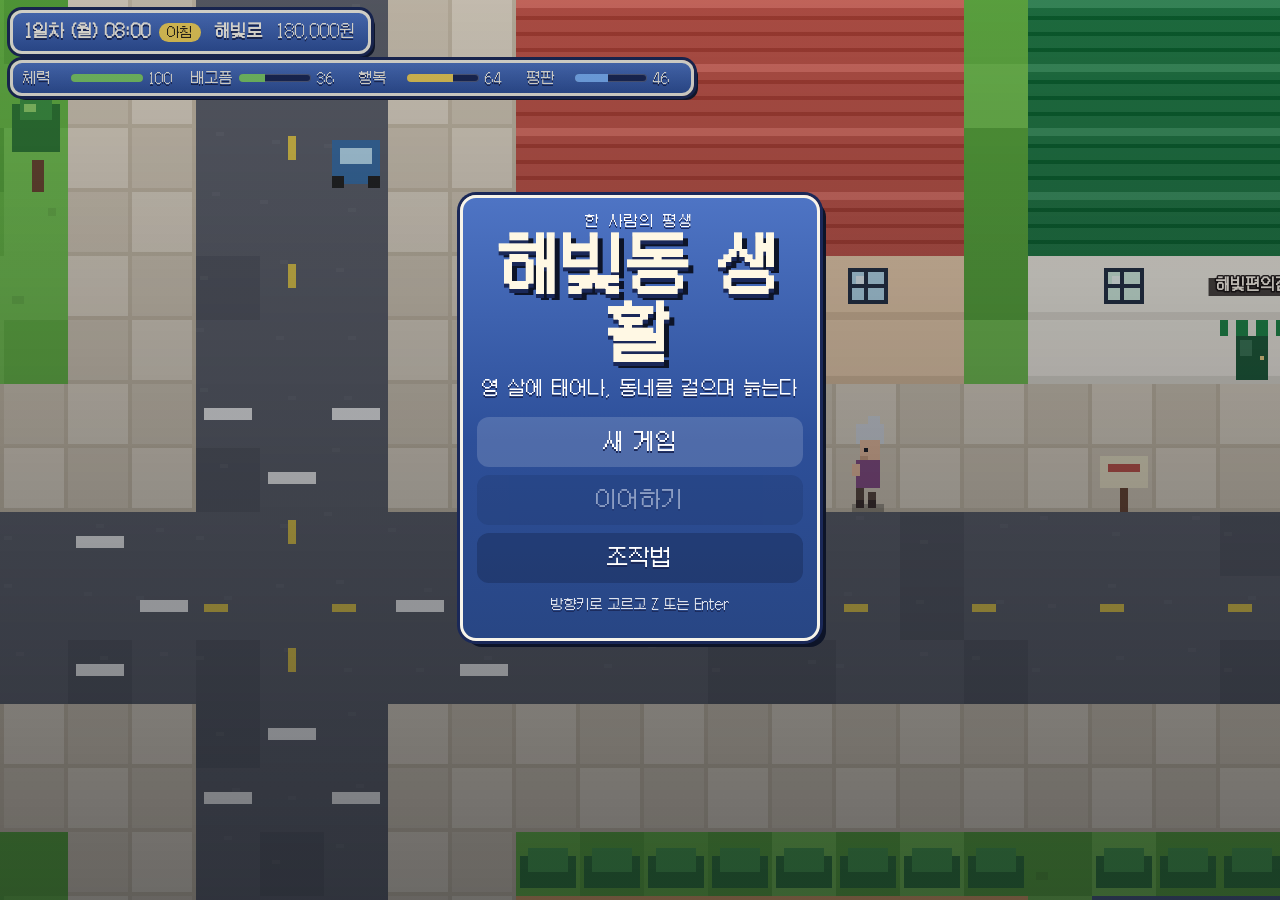
==== haebit/index.html @ 46cf34d7 "Update haebit/ to the v3 build. Replace the game files and drop the previous hashed script so Pages " ====
<!DOCTYPE html>
<html lang="ko" translate="no" class="notranslate">
  <head>
    <meta charset="UTF-8" />
    <meta name="google" content="notranslate" />
    <meta name="viewport" content="width=device-width, initial-scale=1, maximum-scale=1, user-scalable=no" />
    <title>해빛동 생활</title>
    <link rel="icon" href="data:image/svg+xml,%3Csvg xmlns='http://www.w3.org/2000/svg' viewBox='0 0 16 16'%3E%3Crect fill='%236fbf4a' width='16' height='16'/%3E%3Crect fill='%23c4564a' x='3' y='2' width='10' height='6'/%3E%3Crect fill='%23f0d2b0' x='3' y='8' width='10' height='6'/%3E%3Crect fill='%236e4630' x='6' y='10' width='4' height='4'/%3E%3C/svg%3E" />
    <script type="module" crossorigin src="./assets/index-CdU6yTBm.js"></script>
    <link rel="stylesheet" crossorigin href="./assets/index-DVg7XS1E.css">
  </head>
  <body>
    <div id="app">
      <canvas id="world" width="480" height="320"></canvas>
      <header id="hud"></header>
      <p id="hint" hidden></p>
      <div id="toasts"></div>
      <div id="floaters"></div>
      <section id="dialogue" hidden></section>
      <nav id="menu" hidden></nav>
      <div id="overlay" hidden></div>
      <div id="pad">
        <div class="dpad">
          <button type="button" id="btn-up" data-code="ArrowUp" aria-label="위">▲</button>
          <button type="button" id="btn-left" data-code="ArrowLeft" aria-label="왼쪽">◀</button>
          <button type="button" id="btn-right" data-code="ArrowRight" aria-label="오른쪽">▶</button>
          <button type="button" id="btn-down" data-code="ArrowDown" aria-label="아래">▼</button>
        </div>
        <div class="ab">
          <button type="button" id="btn-b" data-code="Escape" aria-label="메뉴">메뉴</button>
          <button type="button" id="btn-a" data-code="KeyZ" aria-label="확인">확인</button>
        </div>
      </div>
      <div id="fatal" hidden></div>
    </div>
  </body>
</html>
---- haebit/assets/index-DVg7XS1E.css ----
@font-face{font-family:Galmuri11;src:url(./Galmuri11-BRfSs4K_.woff2) format("woff2");font-weight:400;font-style:normal;font-display:swap}:root{color-scheme:dark;--ink: #f7f4ea;--navy: #1a2858;--blue: #3f68b8;--blue-2: #2c4c90;--edge: #f4f1e6;--shadow: #10182e;font-family:Galmuri11,WenQuanYi Micro Hei,Apple SD Gothic Neo,Malgun Gothic,sans-serif}*{box-sizing:border-box}html,body{margin:0;height:100%;background:#12110e}body{overflow:hidden}button,input{font-family:inherit}button{cursor:pointer}#app{height:100%;display:flex;align-items:center;justify-content:center}#world{image-rendering:pixelated;image-rendering:crisp-edges;background:#1a2214;touch-action:none}#hud,#hint,#toasts,#floaters,#dialogue,#menu,#overlay,#pad,#fatal{position:fixed;z-index:2;pointer-events:none}#dialogue,#menu,#overlay,#pad{pointer-events:auto}#pad{pointer-events:none}#pad button{pointer-events:auto}#hud{top:10px;left:10px;right:10px;display:flex;flex-direction:column;gap:6px;align-items:flex-start}.hud-card{display:flex;flex-wrap:wrap;gap:8px 14px;align-items:center;background:linear-gradient(180deg,#4e74c4,#2f519c);color:var(--ink);border:3px solid var(--edge);box-shadow:0 0 0 3px var(--navy),4px 4px 0 var(--shadow);border-radius:12px;padding:8px 12px;text-shadow:0 2px 0 var(--navy)}.hud-time{display:flex;gap:8px;align-items:baseline}.hud-time i{font-style:normal;background:#f0d15a;color:#2a2418;text-shadow:none;border-radius:999px;padding:1px 8px;font-size:13px}.hud-place{font-weight:700}.hud-money small{display:block;font-size:12px;opacity:.9}.stars{color:#ffd0d0;letter-spacing:1px}.stats{padding:6px 10px}.stat{display:flex;align-items:center;gap:6px;min-width:148px}.stat span{width:42px;font-size:14px}.bar{width:72px;height:8px;background:#1a2858;border-radius:99px;overflow:hidden;box-shadow:inset 0 0 0 1px #ffffff40}.bar i{display:block;height:100%}.stat em{font-style:normal;width:28px;font-size:13px}#hint{top:98px;left:12px;max-width:min(460px,calc(100% - 24px));text-align:left;color:#fff8ea;background:#101628e0;border:2px solid #f4f1e6;border-radius:10px;padding:6px 10px;font-size:15px;text-shadow:none}#hint[hidden]{display:none}#toasts,#floaters{top:108px;left:50%;transform:translate(-50%);display:flex;flex-direction:column;gap:6px;align-items:center;width:min(520px,calc(100% - 24px))}#floaters{top:168px}.toast,.floater{background:#101420e0;color:#fff8ea;border-radius:10px;padding:6px 12px;text-align:center}.floater.good{color:#b6f5a0}.floater.bad{color:#ffb0a8}#dialogue{left:50%;bottom:16px;transform:translate(-50%);width:min(760px,calc(100% - 20px));z-index:4}#dialogue[hidden]{display:none}.nameplate{display:inline-block;margin:0 0 -3px 18px;background:#f4f1e6;color:#1c2438;border:3px solid #1a2858;border-radius:10px 10px 0 0;padding:2px 12px 4px;text-shadow:none;position:relative;z-index:1}.dlg-box,.choices{background:linear-gradient(180deg,#4a72c4,#2c4e98);color:#fff;border:3px solid #f7f4ea;box-shadow:0 0 0 3px #1a2858,5px 5px #0d1428;border-radius:14px;text-shadow:0 2px 0 #1a2858}.dlg-box{min-height:92px;padding:16px 18px 14px;position:relative}.dlg-box p{margin:0;font-size:22px;line-height:1.45;min-height:2.9em}.caret{position:absolute;right:16px;bottom:8px;animation:bob .7s steps(2) infinite}.choices{position:absolute;right:8px;bottom:calc(100% + 8px);display:flex;flex-direction:column;min-width:220px;padding:6px}.choice,.row,.big,.card{border:0;background:transparent;color:inherit;text-align:left;font-size:20px;text-shadow:inherit}.choice,.row{padding:6px 8px;border-radius:8px}.choice.sel,.row.sel,.big.sel,.card.sel{background:#ffffff29}.choice:hover,.row:hover,.big:hover,.card:hover{background:#ffffff1a}.row.off,.big.off,.choice:disabled{opacity:.45}#menu{top:0;right:0;bottom:0;left:0;display:flex;justify-content:flex-end;align-items:flex-start;padding:16px;background:#080a1047;z-index:5}#menu[hidden]{display:none}#menu.phone{justify-content:center;align-items:center}.panel-card,.title-card{width:min(360px,calc(100vw - 32px));background:linear-gradient(180deg,#4e74c4,#2d4f99 55%,#284684);color:#fff;border:3px solid #f7f4ea;box-shadow:0 0 0 3px #1a2858,6px 6px #0d1428;border-radius:16px;padding:14px 14px 12px;text-shadow:0 2px 0 #1a2858}#menu.phone .panel-card{width:min(320px,calc(100vw - 28px));background:#1c1e24;color:#102033;text-shadow:none;border-radius:28px;border:3px solid #eceae4;box-shadow:0 12px #0a0c10;padding:18px 14px 14px}#menu.phone h2{color:#f4f1ea;text-shadow:none;margin:0 0 8px;text-align:center}#menu.phone .panel-card p,#menu.phone .row,#menu.phone .foot{background:#e7f3ff;color:#142033;text-shadow:none}#menu.phone .panel-card p{margin:0;padding:4px 8px}#menu.phone .rows{background:#e7f3ff;border-radius:0 0 12px 12px;padding:4px}#menu.phone .row.sel{background:#b9dcff}.panel-card h2,.title-card h2{margin:0 0 8px;font-size:22px}.panel-card p{margin:0 0 2px;font-size:15px;line-height:1.45}.rows{display:flex;flex-direction:column;margin-top:8px;max-height:min(46vh,320px);overflow:auto}.row{font-size:20px;display:flex;gap:6px;align-items:center}.cur{width:18px;display:inline-block}.foot{margin-top:8px!important;opacity:.95;font-size:14px!important}.minimap{width:100%;height:auto;image-rendering:pixelated;margin-top:8px;border-radius:8px;background:#87b85a}#overlay{top:0;right:0;bottom:0;left:0;z-index:6}#overlay[hidden]{display:none}.scrim{min-height:100%;display:flex;align-items:center;justify-content:center;padding:24px 12px 88px;background:linear-gradient(180deg,#0a0e1626,#0a0e168c)}.title-card{text-align:center;max-height:calc(100vh - 24px);overflow:auto}.title-card.wide{width:min(680px,calc(100vw - 24px))}.eyebrow{letter-spacing:.12em;margin:0;font-size:14px}h1{margin:4px 0 0;font-size:clamp(40px,8vw,64px);line-height:1.05;color:#fff8e4;text-shadow:0 4px 0 #1a2858,5px 6px 0 #0d1428}.sub{margin:8px 0 16px;font-size:18px}.stack{display:flex;flex-direction:column;gap:8px}.big{text-align:center;background:#0a122840;border-radius:12px;padding:10px 12px;font-size:22px}.big.ghost{background:transparent}.fine{font-size:13px;opacity:.85}.cards{display:grid;grid-template-columns:1fr 1fr;gap:8px;margin:10px 0 14px}.card{display:flex;flex-direction:column;align-items:center;gap:4px;padding:8px;border-radius:12px;text-align:center}.card canvas{width:64px;height:96px;image-rendering:pixelated;image-rendering:crisp-edges}.card strong{font-size:18px}.card span{font-size:13px;line-height:1.35;text-shadow:none;color:#e7eefc}.help{text-align:left;margin-bottom:12px}.help p{margin:0;font-size:16px;line-height:1.45}.row-btns{flex-direction:row;justify-content:center}.row-btns .big{flex:1}#pad{left:0;right:0;bottom:0;display:none;justify-content:space-between;padding:8px 14px 16px;z-index:7;background:linear-gradient(180deg,#0000,#00000059)}.dpad,.ab{display:grid;gap:6px;pointer-events:none}.dpad{grid-template-columns:64px 64px 64px;grid-template-areas:". u ." "l . r" ". d ."}.ab{grid-template-columns:74px 74px;align-items:end}#pad button{width:64px;height:64px;border-radius:16px;border:3px solid #f4f1e6;background:#2f519ce0;color:#fff;font-size:20px;box-shadow:0 4px #10182e;text-shadow:0 2px 0 #1a2858;touch-action:none}.ab button{width:74px;height:74px;border-radius:50%}#btn-up{grid-area:u}#btn-down{grid-area:d}#btn-left{grid-area:l}#btn-right{grid-area:r}#fatal{left:12px;right:12px;bottom:12px;background:#4a1020;color:#ffd7d7;padding:10px 12px;border-radius:10px;z-index:9;white-space:pre-wrap;pointer-events:none}#fatal[hidden]{display:none}@keyframes bob{0%{transform:translateY(0)}to{transform:translateY(4px)}}@media(max-width:860px),(pointer:coarse){#pad{display:flex}#dialogue{bottom:158px}#hint{top:148px}.dlg-box p{font-size:18px}h1{font-size:42px}.stat{min-width:140px}}
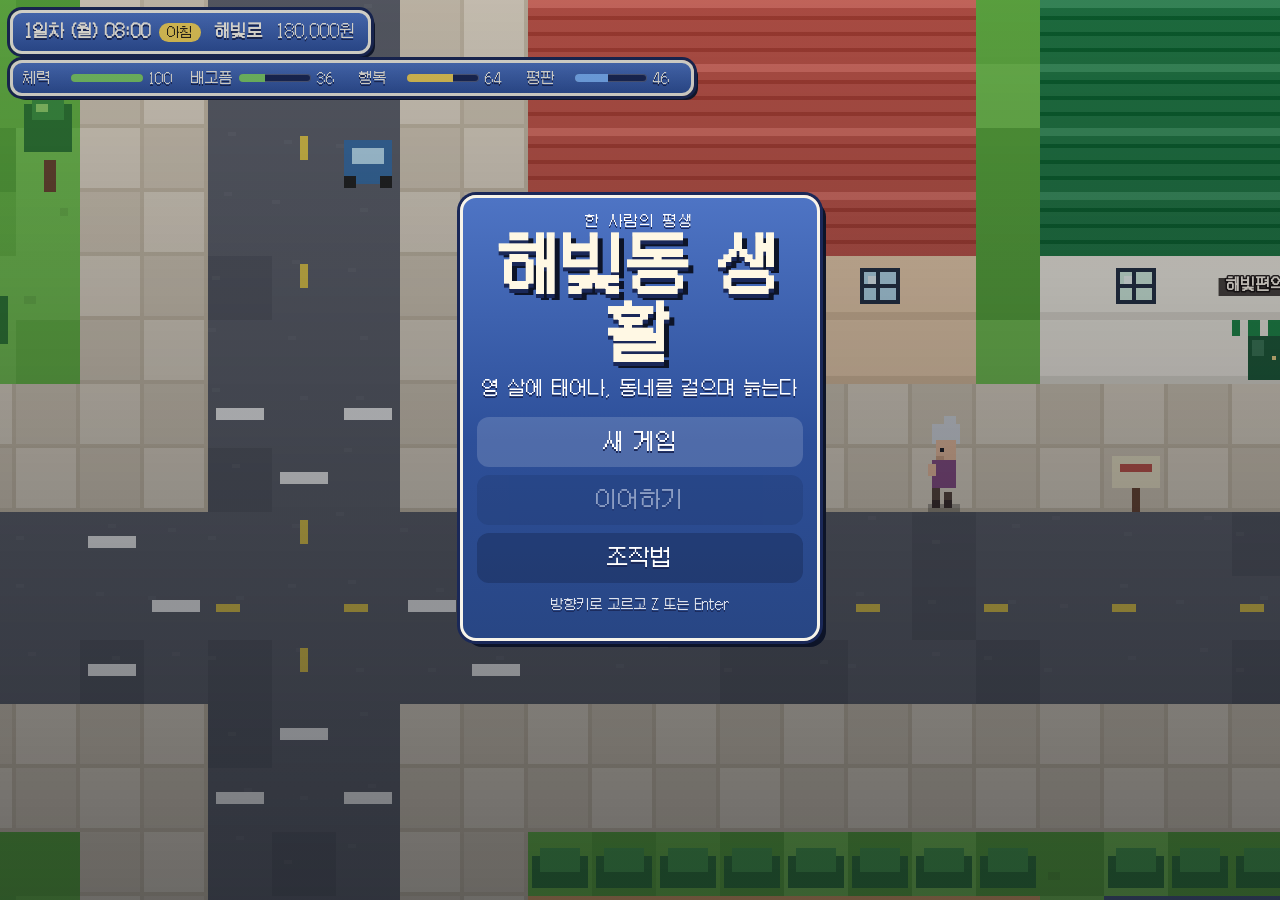
==== commit 2d4a4916: "Update haebit/ to the v4 build. Replace the game files, drop the previous hashed script, and publish" ====
--- a/haebit/index.html
+++ b/haebit/index.html
@@ -6,7 +6,7 @@
     <meta name="viewport" content="width=device-width, initial-scale=1, maximum-scale=1, user-scalable=no" />
     <title>해빛동 생활</title>
     <link rel="icon" href="data:image/svg+xml,%3Csvg xmlns='http://www.w3.org/2000/svg' viewBox='0 0 16 16'%3E%3Crect fill='%236fbf4a' width='16' height='16'/%3E%3Crect fill='%23c4564a' x='3' y='2' width='10' height='6'/%3E%3Crect fill='%23f0d2b0' x='3' y='8' width='10' height='6'/%3E%3Crect fill='%236e4630' x='6' y='10' width='4' height='4'/%3E%3C/svg%3E" />
-    <script type="module" crossorigin src="./assets/index-CdU6yTBm.js"></script>
+    <script type="module" crossorigin src="./assets/index-thzHXuMM.js"></script>
     <link rel="stylesheet" crossorigin href="./assets/index-DVg7XS1E.css">
   </head>
   <body>
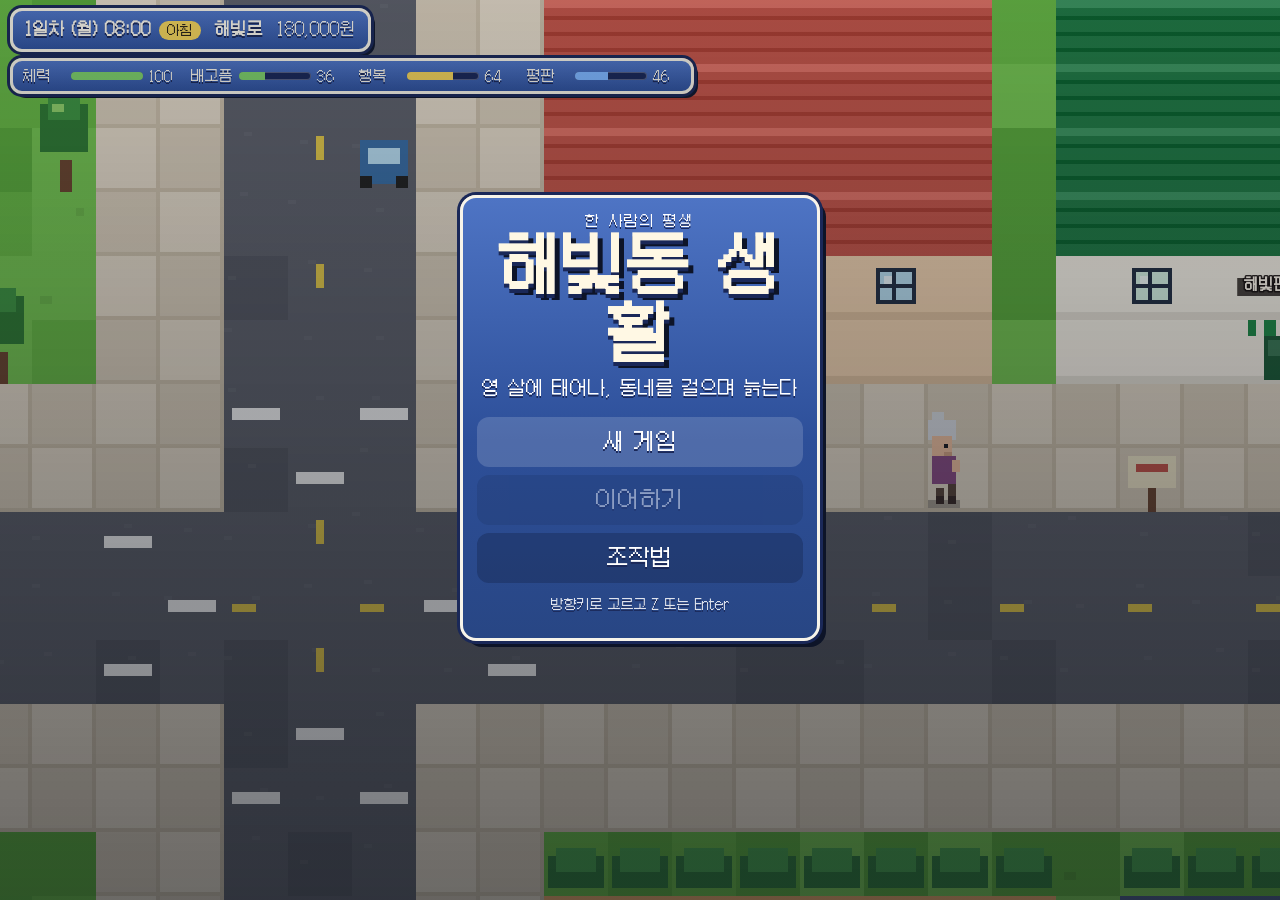
==== commit a70c623a: "Update haebit/ to the v5 build. Replace the game files and drop the previous hashed script, pack, an" ====
--- a/haebit/index.html
+++ b/haebit/index.html
@@ -3,11 +3,11 @@
   <head>
     <meta charset="UTF-8" />
     <meta name="google" content="notranslate" />
-    <meta name="viewport" content="width=device-width, initial-scale=1, maximum-scale=1, user-scalable=no" />
+    <meta name="viewport" content="width=device-width, initial-scale=1, maximum-scale=1, user-scalable=no, viewport-fit=cover" />
     <title>해빛동 생활</title>
     <link rel="icon" href="data:image/svg+xml,%3Csvg xmlns='http://www.w3.org/2000/svg' viewBox='0 0 16 16'%3E%3Crect fill='%236fbf4a' width='16' height='16'/%3E%3Crect fill='%23c4564a' x='3' y='2' width='10' height='6'/%3E%3Crect fill='%23f0d2b0' x='3' y='8' width='10' height='6'/%3E%3Crect fill='%236e4630' x='6' y='10' width='4' height='4'/%3E%3C/svg%3E" />
-    <script type="module" crossorigin src="./assets/index-thzHXuMM.js"></script>
-    <link rel="stylesheet" crossorigin href="./assets/index-DVg7XS1E.css">
+    <script type="module" crossorigin src="./assets/index-yO220B1c.js"></script>
+    <link rel="stylesheet" crossorigin href="./assets/index-mMXToM9w.css">
   </head>
   <body>
     <div id="app">
--- a/haebit/assets/index-mMXToM9w.css
+++ b/haebit/assets/index-mMXToM9w.css
@@ -0,0 +1 @@
+@font-face{font-family:Galmuri11;src:url(./Galmuri11-BRfSs4K_.woff2) format("woff2");font-weight:400;font-style:normal;font-display:swap}:root{color-scheme:dark;--ink: #f7f4ea;--navy: #1a2858;--blue: #3f68b8;--blue-2: #2c4c90;--edge: #f4f1e6;--shadow: #10182e;font-family:Galmuri11,WenQuanYi Micro Hei,Apple SD Gothic Neo,Malgun Gothic,sans-serif}*{box-sizing:border-box}html,body{margin:0;height:100%;background:#12110e}body{overflow:hidden}button,input{font-family:inherit}button{cursor:pointer}#app{height:100%;height:100dvh;display:flex;flex-direction:column;align-items:stretch;justify-content:flex-start;padding-top:env(safe-area-inset-top,0px)}#world{image-rendering:pixelated;image-rendering:crisp-edges;background:#1a2214;touch-action:none;flex:1 1 auto;min-height:0;width:100%}#hud,#hint,#toasts,#floaters,#dialogue,#menu,#overlay,#pad,#fatal{position:fixed;z-index:2;pointer-events:none}#dialogue,#menu,#overlay,#pad{pointer-events:auto}#pad{pointer-events:none}#pad button{pointer-events:auto}#hud{top:calc(8px + env(safe-area-inset-top,0px));left:10px;right:10px;max-width:calc(100vw - 20px);display:flex;flex-direction:column;gap:6px;align-items:flex-start}.hud-card{display:flex;flex-wrap:wrap;gap:8px 14px;align-items:center;background:linear-gradient(180deg,#4e74c4,#2f519c);color:var(--ink);border:3px solid var(--edge);box-shadow:0 0 0 3px var(--navy),4px 4px 0 var(--shadow);border-radius:12px;padding:8px 12px;text-shadow:0 2px 0 var(--navy)}.hud-time{display:flex;gap:8px;align-items:baseline}.hud-time i{font-style:normal;background:#f0d15a;color:#2a2418;text-shadow:none;border-radius:999px;padding:1px 8px;font-size:13px}.hud-place{font-weight:700}.hud-money small{display:block;font-size:12px;opacity:.9}.stars{color:#ffd0d0;letter-spacing:1px}.stats{padding:6px 10px}.stat{display:flex;align-items:center;gap:6px;min-width:148px}.stat span{width:42px;font-size:14px}.bar{width:72px;height:8px;background:#1a2858;border-radius:99px;overflow:hidden;box-shadow:inset 0 0 0 1px #ffffff40}.bar i{display:block;height:100%}.stat em{font-style:normal;width:28px;font-size:13px}#hint{top:98px;left:12px;max-width:min(460px,calc(100% - 24px));text-align:left;color:#fff8ea;background:#101628e0;border:2px solid #f4f1e6;border-radius:10px;padding:6px 10px;font-size:15px;text-shadow:none}#hint[hidden]{display:none}#toasts,#floaters{top:108px;left:50%;transform:translate(-50%);display:flex;flex-direction:column;gap:6px;align-items:center;width:min(520px,calc(100% - 24px))}#floaters{top:168px}.toast,.floater{background:#101420e0;color:#fff8ea;border-radius:10px;padding:6px 12px;text-align:center}.floater.good{color:#b6f5a0}.floater.bad{color:#ffb0a8}#dialogue{left:50%;bottom:calc(12px + env(safe-area-inset-bottom,0px));transform:translate(-50%);width:min(760px,calc(100% - 20px));z-index:8}#dialogue[hidden]{display:none}.nameplate{display:inline-block;margin:0 0 -3px 18px;background:#f4f1e6;color:#1c2438;border:3px solid #1a2858;border-radius:10px 10px 0 0;padding:2px 12px 4px;text-shadow:none;position:relative;z-index:1}.dlg-box,.choices{background:linear-gradient(180deg,#4a72c4,#2c4e98);color:#fff;border:3px solid #f7f4ea;box-shadow:0 0 0 3px #1a2858,5px 5px #0d1428;border-radius:14px;text-shadow:0 2px 0 #1a2858}.dlg-box{min-height:92px;padding:16px 18px 14px;position:relative}.dlg-box p{margin:0;font-size:22px;line-height:1.45;min-height:2.9em}.caret{position:absolute;right:16px;bottom:8px;animation:bob .7s steps(2) infinite}.choices{position:absolute;right:8px;bottom:calc(100% + 8px);display:flex;flex-direction:column;min-width:220px;padding:6px}.choice,.row,.big,.card{border:0;background:transparent;color:inherit;text-align:left;font-size:20px;text-shadow:inherit}.choice,.row{padding:6px 8px;border-radius:8px}.choice.sel,.row.sel,.big.sel,.card.sel{background:#ffffff29}.choice:hover,.row:hover,.big:hover,.card:hover{background:#ffffff1a}.row.off,.big.off,.choice:disabled{opacity:.45}#menu{top:0;right:0;bottom:0;left:0;display:flex;justify-content:flex-end;align-items:flex-start;padding:16px;background:#080a1047;z-index:5}#menu[hidden]{display:none}#menu.phone{justify-content:center;align-items:center}.panel-card,.title-card{width:min(360px,calc(100vw - 32px));background:linear-gradient(180deg,#4e74c4,#2d4f99 55%,#284684);color:#fff;border:3px solid #f7f4ea;box-shadow:0 0 0 3px #1a2858,6px 6px #0d1428;border-radius:16px;padding:14px 14px 12px;text-shadow:0 2px 0 #1a2858}#menu.phone .panel-card{width:min(320px,calc(100vw - 28px));background:#1c1e24;color:#102033;text-shadow:none;border-radius:28px;border:3px solid #eceae4;box-shadow:0 12px #0a0c10;padding:18px 14px 14px}#menu.phone h2{color:#f4f1ea;text-shadow:none;margin:0 0 8px;text-align:center}#menu.phone .panel-card p,#menu.phone .row,#menu.phone .foot{background:#e7f3ff;color:#142033;text-shadow:none}#menu.phone .panel-card p{margin:0;padding:4px 8px}#menu.phone .rows{background:#e7f3ff;border-radius:0 0 12px 12px;padding:4px}#menu.phone .row.sel{background:#b9dcff}.panel-card h2,.title-card h2{margin:0 0 8px;font-size:22px}.panel-card p{margin:0 0 2px;font-size:15px;line-height:1.45}.rows{display:flex;flex-direction:column;margin-top:8px;max-height:min(46vh,320px);overflow:auto}.row{font-size:20px;display:flex;gap:6px;align-items:center}.cur{width:18px;display:inline-block}.foot{margin-top:8px!important;opacity:.95;font-size:14px!important}.minimap{width:100%;height:auto;image-rendering:pixelated;margin-top:8px;border-radius:8px;background:#87b85a}#overlay{top:0;right:0;bottom:0;left:0;z-index:6}#overlay[hidden]{display:none}.scrim{min-height:100%;display:flex;align-items:center;justify-content:center;padding:24px 12px 88px;background:linear-gradient(180deg,#0a0e1626,#0a0e168c)}.title-card{text-align:center;max-height:calc(100vh - 24px);overflow:auto}.title-card.wide{width:min(680px,calc(100vw - 24px))}.eyebrow{letter-spacing:.12em;margin:0;font-size:14px}h1{margin:4px 0 0;font-size:clamp(40px,8vw,64px);line-height:1.05;color:#fff8e4;text-shadow:0 4px 0 #1a2858,5px 6px 0 #0d1428}.sub{margin:8px 0 16px;font-size:18px}.stack{display:flex;flex-direction:column;gap:8px}.big{text-align:center;background:#0a122840;border-radius:12px;padding:10px 12px;font-size:22px}.big.ghost{background:transparent}.fine{font-size:13px;opacity:.85}.cards{display:grid;grid-template-columns:1fr 1fr;gap:8px;margin:10px 0 14px}.card{display:flex;flex-direction:column;align-items:center;gap:4px;padding:8px;border-radius:12px;text-align:center}.card canvas{width:64px;height:96px;image-rendering:pixelated;image-rendering:crisp-edges}.card strong{font-size:18px}.card span{font-size:13px;line-height:1.35;text-shadow:none;color:#e7eefc}.help{text-align:left;margin-bottom:12px}.help p{margin:0;font-size:16px;line-height:1.45}.row-btns{flex-direction:row;justify-content:center}.row-btns .big{flex:1}#pad{position:relative;left:auto;right:auto;bottom:auto;display:none;flex:0 0 auto;justify-content:space-between;align-items:center;gap:8px;padding:8px 14px calc(10px + env(safe-area-inset-bottom,0px));z-index:3;background:#161922;border-top:3px solid #1a2858}.dpad,.ab{display:grid;gap:6px;pointer-events:none}.dpad{grid-template-columns:56px 56px 56px;grid-template-areas:". u ." "l . r" ". d ."}.ab{grid-template-columns:64px 64px;align-items:end}#pad button{width:56px;height:56px;min-width:44px;min-height:44px;border-radius:16px;border:3px solid #f4f1e6;background:#2f519ce0;color:#fff;font-size:20px;box-shadow:0 4px #10182e;text-shadow:0 2px 0 #1a2858;touch-action:none}.ab button{width:64px;height:64px;border-radius:50%}#pad.talking .dpad{visibility:hidden}#btn-up{grid-area:u}#btn-down{grid-area:d}#btn-left{grid-area:l}#btn-right{grid-area:r}#fatal{left:12px;right:12px;bottom:12px;background:#4a1020;color:#ffd7d7;padding:10px 12px;border-radius:10px;z-index:9;white-space:pre-wrap;pointer-events:none}#fatal[hidden]{display:none}@keyframes bob{0%{transform:translateY(0)}to{transform:translateY(4px)}}@media(max-width:860px),(pointer:coarse){#pad{display:flex}#app{position:relative}#dialogue{position:absolute;left:8px;right:8px;width:auto;transform:none;bottom:calc(var(--pad-h, 160px) + 8px)}#hint{top:calc(132px + env(safe-area-inset-top,0px));max-width:calc(100% - 24px)}.dlg-box p{font-size:16px;line-height:1.4}.choices{min-width:0;max-width:calc(100vw - 36px);right:0}h1{font-size:42px}.stat{min-width:120px}.hud-card{font-size:13px;padding:6px 8px}}@media(max-width:860px)and (orientation:landscape){.dpad{grid-template-columns:44px 44px 44px}#pad button{width:44px;height:44px}.ab button{width:48px;height:48px}#dialogue{bottom:calc(var(--pad-h, 120px) + 8px)}}
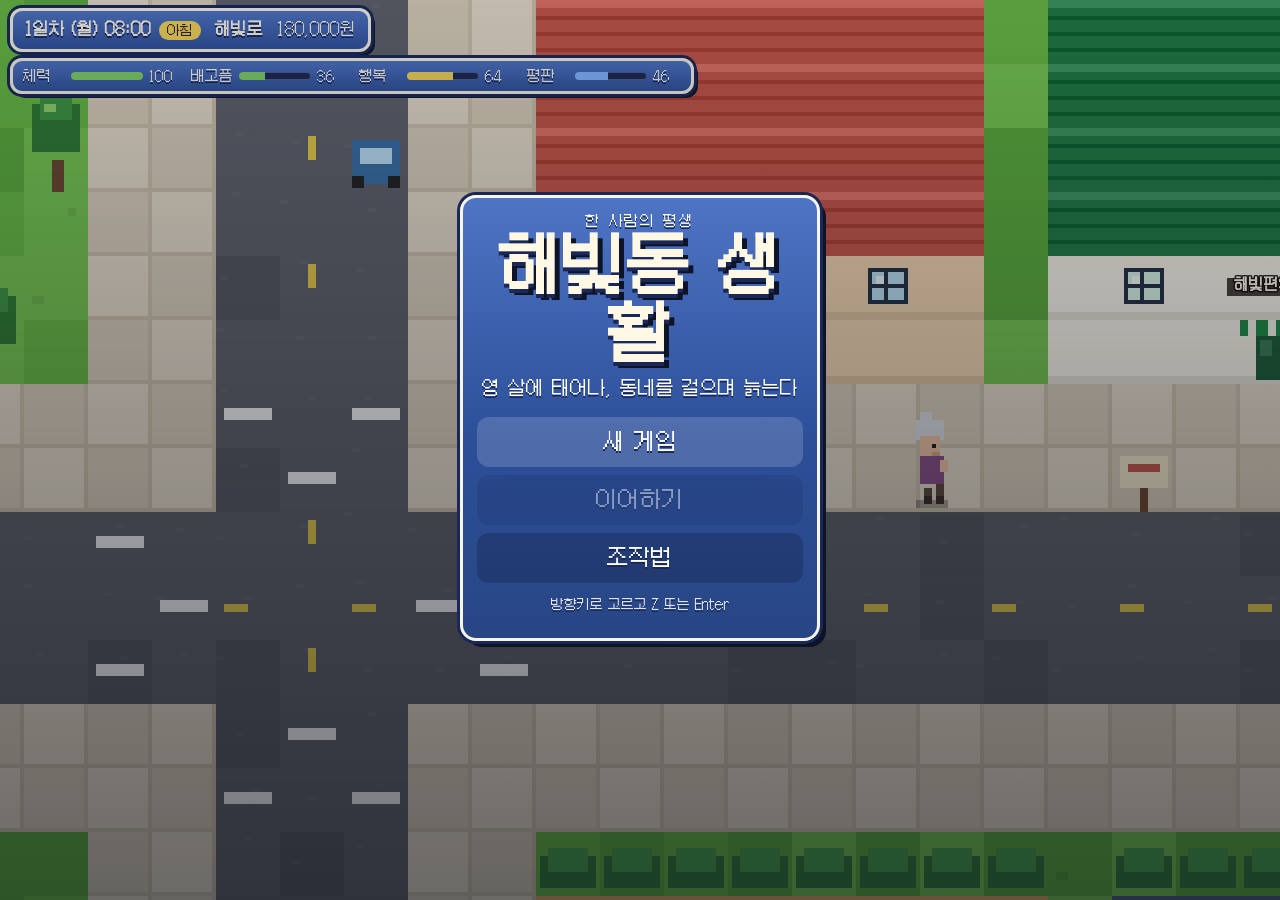
==== commit f1b4da46: "Update haebit/ to the v6 build. Replace the game files and drop the previous hashed script, pack, an" ====
--- a/haebit/index.html
+++ b/haebit/index.html
@@ -6,8 +6,8 @@
     <meta name="viewport" content="width=device-width, initial-scale=1, maximum-scale=1, user-scalable=no, viewport-fit=cover" />
     <title>해빛동 생활</title>
     <link rel="icon" href="data:image/svg+xml,%3Csvg xmlns='http://www.w3.org/2000/svg' viewBox='0 0 16 16'%3E%3Crect fill='%236fbf4a' width='16' height='16'/%3E%3Crect fill='%23c4564a' x='3' y='2' width='10' height='6'/%3E%3Crect fill='%23f0d2b0' x='3' y='8' width='10' height='6'/%3E%3Crect fill='%236e4630' x='6' y='10' width='4' height='4'/%3E%3C/svg%3E" />
-    <script type="module" crossorigin src="./assets/index-yO220B1c.js"></script>
-    <link rel="stylesheet" crossorigin href="./assets/index-mMXToM9w.css">
+    <script type="module" crossorigin src="./assets/index-CS5ErRFo.js"></script>
+    <link rel="stylesheet" crossorigin href="./assets/index-B-6HkIUS.css">
   </head>
   <body>
     <div id="app">
--- a/haebit/assets/index-B-6HkIUS.css
+++ b/haebit/assets/index-B-6HkIUS.css
@@ -0,0 +1 @@
+@font-face{font-family:Galmuri11;src:url(./Galmuri11-BRfSs4K_.woff2) format("woff2");font-weight:400;font-style:normal;font-display:swap}:root{color-scheme:dark;--ink: #f7f4ea;--navy: #1a2858;--blue: #3f68b8;--blue-2: #2c4c90;--edge: #f4f1e6;--shadow: #10182e;font-family:Galmuri11,WenQuanYi Micro Hei,Apple SD Gothic Neo,Malgun Gothic,sans-serif}*{box-sizing:border-box}html,body{margin:0;height:100%;background:#12110e}body{overflow:hidden}button,input{font-family:inherit}button{cursor:pointer}#app{height:100%;height:100dvh;display:flex;flex-direction:column;align-items:stretch;justify-content:flex-start;padding-top:env(safe-area-inset-top,0px)}#world{image-rendering:pixelated;image-rendering:crisp-edges;background:#1a2214;touch-action:none;flex:1 1 auto;min-height:0;width:100%}#hud,#hint,#toasts,#floaters,#dialogue,#menu,#overlay,#pad,#fatal{position:fixed;z-index:2;pointer-events:none}#dialogue,#menu,#overlay,#pad{pointer-events:auto}#pad{pointer-events:none}#pad button{pointer-events:auto}#hud{top:calc(8px + env(safe-area-inset-top,0px));left:10px;right:10px;max-width:calc(100vw - 20px);display:flex;flex-direction:column;gap:6px;align-items:flex-start}.hud-card{display:flex;flex-wrap:wrap;gap:8px 14px;align-items:center;background:linear-gradient(180deg,#4e74c4,#2f519c);color:var(--ink);border:3px solid var(--edge);box-shadow:0 0 0 3px var(--navy),4px 4px 0 var(--shadow);border-radius:12px;padding:8px 12px;text-shadow:0 2px 0 var(--navy)}.hud-time{display:flex;gap:8px;align-items:baseline}.hud-time i{font-style:normal;background:#f0d15a;color:#2a2418;text-shadow:none;border-radius:999px;padding:1px 8px;font-size:13px}.hud-place{font-weight:700}.hud-money small{display:block;font-size:12px;opacity:.9}.stars{color:#ffd0d0;letter-spacing:1px}.stats{padding:6px 10px}.stat{display:flex;align-items:center;gap:6px;min-width:148px}.stat span{width:42px;font-size:14px}.bar{width:72px;height:8px;background:#1a2858;border-radius:99px;overflow:hidden;box-shadow:inset 0 0 0 1px #ffffff40}.bar i{display:block;height:100%}.stat em{font-style:normal;width:28px;font-size:13px}#hint{top:98px;left:12px;max-width:min(460px,calc(100% - 24px));text-align:left;color:#fff8ea;background:#101628e0;border:2px solid #f4f1e6;border-radius:10px;padding:6px 10px;font-size:15px;text-shadow:none}#hint[hidden]{display:none}#toasts,#floaters{top:108px;left:50%;transform:translate(-50%);display:flex;flex-direction:column;gap:6px;align-items:center;width:min(520px,calc(100% - 24px))}#floaters{top:168px}.toast,.floater{background:#101420e0;color:#fff8ea;border-radius:10px;padding:6px 12px;text-align:center}.floater.good{color:#b6f5a0}.floater.bad{color:#ffb0a8}#dialogue{left:50%;bottom:calc(12px + env(safe-area-inset-bottom,0px));transform:translate(-50%);width:min(760px,calc(100% - 20px));z-index:8}#dialogue[hidden]{display:none}.nameplate{display:inline-block;margin:0 0 -3px 18px;background:#f4f1e6;color:#1c2438;border:3px solid #1a2858;border-radius:10px 10px 0 0;padding:2px 12px 4px;text-shadow:none;position:relative;z-index:1}.dlg-box,.choices{background:linear-gradient(180deg,#4a72c4,#2c4e98);color:#fff;border:3px solid #f7f4ea;box-shadow:0 0 0 3px #1a2858,5px 5px #0d1428;border-radius:14px;text-shadow:0 2px 0 #1a2858}.dlg-box{min-height:92px;padding:16px 18px 14px;position:relative}.dlg-box p{margin:0;font-size:22px;line-height:1.45;min-height:2.9em}.caret{position:absolute;right:16px;bottom:8px;animation:bob .7s steps(2) infinite}.dlg-nav{display:flex;gap:8px;margin-top:8px}.dlg-nav button{flex:1;min-height:44px;border-radius:12px;border:3px solid #f7f4ea;background:#0a122859;color:#fff;font-size:16px;text-shadow:0 2px 0 #1a2858;touch-action:manipulation}.choices{position:absolute;right:8px;bottom:calc(100% + 8px);display:flex;flex-direction:column;min-width:220px;padding:6px}.choice,.row,.big,.card{border:0;background:transparent;color:inherit;text-align:left;font-size:20px;text-shadow:inherit}.choice,.row{padding:6px 8px;border-radius:8px;min-height:44px;touch-action:manipulation}.choice.sel,.row.sel,.big.sel,.card.sel{background:#ffffff29}.choice:hover,.row:hover,.big:hover,.card:hover{background:#ffffff1a}.row.off,.big.off,.choice:disabled{opacity:.45}#menu{top:0;right:0;bottom:0;left:0;display:flex;justify-content:flex-end;align-items:flex-start;padding:calc(12px + env(safe-area-inset-top,0px)) 12px calc(12px + env(safe-area-inset-bottom,0px));background:#080a1047;z-index:5}#menu[hidden]{display:none}#menu.phone{justify-content:center;align-items:center}.panel-card,.title-card{width:min(360px,calc(100vw - 32px));background:linear-gradient(180deg,#4e74c4,#2d4f99 55%,#284684);color:#fff;border:3px solid #f7f4ea;box-shadow:0 0 0 3px #1a2858,6px 6px #0d1428;border-radius:16px;padding:14px 14px 12px;text-shadow:0 2px 0 #1a2858}#menu.phone .panel-card{width:min(320px,calc(100vw - 28px));background:#1c1e24;color:#102033;text-shadow:none;border-radius:28px;border:3px solid #eceae4;box-shadow:0 12px #0a0c10;padding:18px 14px 14px}#menu.phone h2{color:#f4f1ea;text-shadow:none;margin:0 0 8px;text-align:center}#menu.phone .panel-card p,#menu.phone .row,#menu.phone .foot{background:#e7f3ff;color:#142033;text-shadow:none}#menu.phone .panel-card p{margin:0;padding:4px 8px}#menu.phone .rows{background:#e7f3ff;border-radius:0 0 12px 12px;padding:4px}#menu.phone .row.sel{background:#b9dcff}.panel-card{max-height:min(78dvh,680px);overflow:auto}.menu-chrome{display:flex;align-items:center;justify-content:space-between;gap:8px;position:sticky;top:0;z-index:2;padding-bottom:8px;background:#3d62ae}.menu-chrome h2{margin:0;flex:1;text-align:center;font-size:18px}.chrome-btn{min-width:64px;min-height:44px;border-radius:12px;border:3px solid #f7f4ea;background:#0a122847;color:inherit;font-size:16px;text-shadow:inherit;touch-action:manipulation}#menu.phone .menu-chrome{background:#1c1e24}#menu.phone .chrome-btn{color:#f4f1ea;border-color:#eceae4;background:#2a3142}.panel-card h2,.title-card h2{margin:0;font-size:22px}.panel-card p{margin:0 0 2px;font-size:15px;line-height:1.45}.rows{display:flex;flex-direction:column;margin-top:8px;max-height:min(46vh,320px);overflow:auto}.row{font-size:20px;display:flex;gap:6px;align-items:center}.cur{width:18px;display:inline-block}.foot{margin-top:8px!important;opacity:.95;font-size:14px!important}.minimap{width:100%;height:auto;image-rendering:pixelated;margin-top:8px;border-radius:8px;background:#87b85a}#overlay{top:0;right:0;bottom:0;left:0;z-index:6}#overlay[hidden]{display:none}.scrim{min-height:100%;display:flex;align-items:center;justify-content:center;padding:24px 12px 88px;background:linear-gradient(180deg,#0a0e1626,#0a0e168c)}.title-card{text-align:center;max-height:calc(100vh - 24px);overflow:auto}.title-card.wide{width:min(680px,calc(100vw - 24px))}.eyebrow{letter-spacing:.12em;margin:0;font-size:14px}h1{margin:4px 0 0;font-size:clamp(40px,8vw,64px);line-height:1.05;color:#fff8e4;text-shadow:0 4px 0 #1a2858,5px 6px 0 #0d1428}.sub{margin:8px 0 16px;font-size:18px}.stack{display:flex;flex-direction:column;gap:8px}.big{text-align:center;background:#0a122840;border-radius:12px;padding:10px 12px;font-size:22px}.big.ghost{background:transparent}.fine{font-size:13px;opacity:.85}.cards{display:grid;grid-template-columns:1fr 1fr;gap:8px;margin:10px 0 14px}.card{display:flex;flex-direction:column;align-items:center;gap:4px;padding:8px;border-radius:12px;text-align:center}.card canvas{width:64px;height:96px;image-rendering:pixelated;image-rendering:crisp-edges}.card strong{font-size:18px}.card span{font-size:13px;line-height:1.35;text-shadow:none;color:#e7eefc}.help{text-align:left;margin-bottom:12px}.help p{margin:0;font-size:16px;line-height:1.45}.row-btns{flex-direction:row;justify-content:center}.row-btns .big{flex:1}#pad{position:relative;left:auto;right:auto;bottom:auto;display:none;flex:0 0 auto;justify-content:space-between;align-items:center;gap:8px;padding:8px 14px calc(10px + env(safe-area-inset-bottom,0px));z-index:3;background:#161922;border-top:3px solid #1a2858}.dpad,.ab{display:grid;gap:6px;pointer-events:none}.dpad{grid-template-columns:56px 56px 56px;grid-template-areas:". u ." "l . r" ". d ."}.ab{grid-template-columns:64px 64px;align-items:end}#pad button{width:56px;height:56px;min-width:44px;min-height:44px;border-radius:16px;border:3px solid #f4f1e6;background:#2f519ce0;color:#fff;font-size:20px;box-shadow:0 4px #10182e;text-shadow:0 2px 0 #1a2858;touch-action:none}.ab button{width:64px;height:64px;border-radius:50%}#pad.talking .dpad{visibility:hidden}#btn-up{grid-area:u}#btn-down{grid-area:d}#btn-left{grid-area:l}#btn-right{grid-area:r}#fatal{left:12px;right:12px;bottom:12px;background:#4a1020;color:#ffd7d7;padding:10px 12px;border-radius:10px;z-index:9;white-space:pre-wrap;pointer-events:none}#fatal[hidden]{display:none}@keyframes bob{0%{transform:translateY(0)}to{transform:translateY(4px)}}@media(max-width:860px),(pointer:coarse){#pad{display:flex}#app{position:relative}#dialogue{position:absolute;left:8px;right:8px;width:auto;transform:none;bottom:calc(var(--pad-h, 160px) + 8px)}#hint{top:calc(132px + env(safe-area-inset-top,0px));max-width:calc(100% - 24px)}.dlg-box p{font-size:16px;line-height:1.4}.choices{min-width:0;max-width:calc(100vw - 36px);right:0}h1{font-size:42px}.stat{min-width:120px}.hud-card{font-size:13px;padding:6px 8px}}html[data-text=lg] .dlg-box p,html[data-text=lg] .row,html[data-text=lg] .choice,html[data-text=lg] .panel-card p,html[data-text=lg] .hud-card,html[data-text=lg] #hint{font-size:18px}html[data-text=lg] .dlg-box p{font-size:22px}html[data-text=xl] .dlg-box p,html[data-text=xl] .row,html[data-text=xl] .choice,html[data-text=xl] .panel-card p,html[data-text=xl] .hud-card,html[data-text=xl] #hint{font-size:20px}html[data-text=xl] .dlg-box p{font-size:26px}html[data-text=xl] .stat span,html[data-text=xl] .stat em{font-size:15px}@media(max-width:860px)and (orientation:landscape){.dpad{grid-template-columns:44px 44px 44px}#pad button{width:44px;height:44px}.ab button{width:48px;height:48px}#dialogue{bottom:calc(var(--pad-h, 120px) + 8px)}}
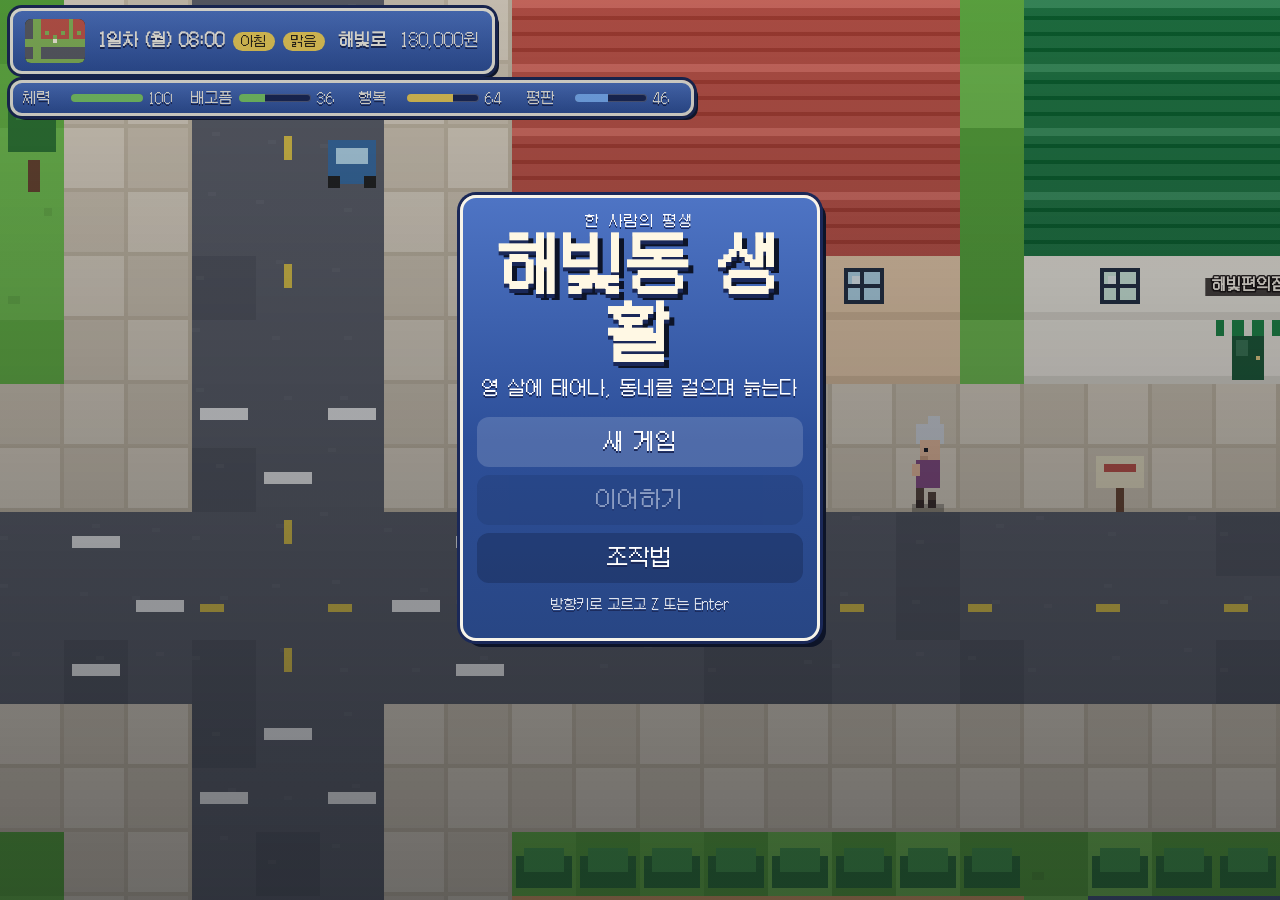
==== commit b7020c99: "Update haebit/ to the v7 build. Replace the game files and drop the previous hashed script, pack, an" ====
--- a/haebit/index.html
+++ b/haebit/index.html
@@ -6,8 +6,8 @@
     <meta name="viewport" content="width=device-width, initial-scale=1, maximum-scale=1, user-scalable=no, viewport-fit=cover" />
     <title>해빛동 생활</title>
     <link rel="icon" href="data:image/svg+xml,%3Csvg xmlns='http://www.w3.org/2000/svg' viewBox='0 0 16 16'%3E%3Crect fill='%236fbf4a' width='16' height='16'/%3E%3Crect fill='%23c4564a' x='3' y='2' width='10' height='6'/%3E%3Crect fill='%23f0d2b0' x='3' y='8' width='10' height='6'/%3E%3Crect fill='%236e4630' x='6' y='10' width='4' height='4'/%3E%3C/svg%3E" />
-    <script type="module" crossorigin src="./assets/index-CS5ErRFo.js"></script>
-    <link rel="stylesheet" crossorigin href="./assets/index-B-6HkIUS.css">
+    <script type="module" crossorigin src="./assets/index-MZN1dBja.js"></script>
+    <link rel="stylesheet" crossorigin href="./assets/index-CIqMYIns.css">
   </head>
   <body>
     <div id="app">
--- a/haebit/assets/index-CIqMYIns.css
+++ b/haebit/assets/index-CIqMYIns.css
@@ -0,0 +1 @@
+@font-face{font-family:Galmuri11;src:url(./Galmuri11-BRfSs4K_.woff2) format("woff2");font-weight:400;font-style:normal;font-display:swap}:root{color-scheme:dark;--ink: #f7f4ea;--navy: #1a2858;--blue: #3f68b8;--blue-2: #2c4c90;--edge: #f4f1e6;--shadow: #10182e;font-family:Galmuri11,WenQuanYi Micro Hei,Apple SD Gothic Neo,Malgun Gothic,sans-serif}*{box-sizing:border-box}html,body{margin:0;height:100%;background:#12110e}body{overflow:hidden}button,input{font-family:inherit}button{cursor:pointer}#app{height:100%;height:100dvh;display:flex;flex-direction:column;align-items:stretch;justify-content:flex-start;padding-top:env(safe-area-inset-top,0px)}#world{image-rendering:pixelated;image-rendering:crisp-edges;background:#1a2214;touch-action:none;flex:1 1 auto;min-height:0;width:100%}#hud,#hint,#toasts,#floaters,#dialogue,#menu,#overlay,#pad,#fatal{position:fixed;z-index:2;pointer-events:none}#dialogue,#menu,#overlay,#pad{pointer-events:auto}#pad{pointer-events:none}#pad button{pointer-events:auto}#hud{top:calc(8px + env(safe-area-inset-top,0px));left:10px;right:10px;max-width:calc(100vw - 20px);display:flex;flex-direction:column;gap:6px;align-items:flex-start}.hud-card{display:flex;flex-wrap:wrap;gap:8px 14px;align-items:center;background:linear-gradient(180deg,#4e74c4,#2f519c);color:var(--ink);border:3px solid var(--edge);box-shadow:0 0 0 3px var(--navy),4px 4px 0 var(--shadow);border-radius:12px;padding:8px 12px;text-shadow:0 2px 0 var(--navy)}.peek{width:60px;height:44px;image-rendering:pixelated;border-radius:6px;background:#1a2214}.hud-time{display:flex;gap:8px;align-items:baseline;flex-wrap:wrap}.hud-time i{font-style:normal;background:#f0d15a;color:#2a2418;text-shadow:none;border-radius:999px;padding:1px 8px;font-size:13px}.hud-place{font-weight:700}.hud-money small{display:block;font-size:12px;opacity:.9}.stars{color:#ffd0d0;letter-spacing:1px}.stats{padding:6px 10px}.stat{display:flex;align-items:center;gap:6px;min-width:148px}.stat span{width:42px;font-size:14px}.bar{width:72px;height:8px;background:#1a2858;border-radius:99px;overflow:hidden;box-shadow:inset 0 0 0 1px #ffffff40}.bar i{display:block;height:100%}.stat em{font-style:normal;width:28px;font-size:13px}#hint{top:98px;left:12px;max-width:min(460px,calc(100% - 24px));text-align:left;color:#fff8ea;background:#101628e0;border:2px solid #f4f1e6;border-radius:10px;padding:6px 10px;font-size:15px;text-shadow:none}#hint[hidden]{display:none}#toasts,#floaters{top:108px;left:50%;transform:translate(-50%);display:flex;flex-direction:column;gap:6px;align-items:center;width:min(520px,calc(100% - 24px))}#floaters{top:168px}.toast,.floater{background:#101420e0;color:#fff8ea;border-radius:10px;padding:6px 12px;text-align:center}.floater.good{color:#b6f5a0}.floater.bad{color:#ffb0a8}#dialogue{left:50%;bottom:calc(12px + env(safe-area-inset-bottom,0px));transform:translate(-50%);width:min(760px,calc(100% - 20px));z-index:8}#dialogue[hidden]{display:none}.nameplate{display:inline-block;margin:0 0 -3px 18px;background:#f4f1e6;color:#1c2438;border:3px solid #1a2858;border-radius:10px 10px 0 0;padding:2px 12px 4px;text-shadow:none;position:relative;z-index:1}.dlg-box,.choices{background:linear-gradient(180deg,#4a72c4,#2c4e98);color:#fff;border:3px solid #f7f4ea;box-shadow:0 0 0 3px #1a2858,5px 5px #0d1428;border-radius:14px;text-shadow:0 2px 0 #1a2858}.dlg-box{min-height:92px;padding:16px 18px 14px;position:relative}.dlg-box p{margin:0;font-size:22px;line-height:1.45;min-height:2.9em}.caret{position:absolute;right:16px;bottom:8px;animation:bob .7s steps(2) infinite}.dlg-nav{display:flex;gap:8px;margin-top:8px}.dlg-nav button{flex:1;min-height:44px;border-radius:12px;border:3px solid #f7f4ea;background:#0a122859;color:#fff;font-size:16px;text-shadow:0 2px 0 #1a2858;touch-action:manipulation}.choices{position:absolute;right:8px;bottom:calc(100% + 8px);display:flex;flex-direction:column;min-width:220px;padding:6px}.choice,.row,.big,.card{border:0;background:transparent;color:inherit;text-align:left;font-size:20px;text-shadow:inherit}.choice,.row{padding:6px 8px;border-radius:8px;min-height:44px;touch-action:manipulation}.choice.sel,.row.sel,.big.sel,.card.sel{background:#ffffff29}.choice:hover,.row:hover,.big:hover,.card:hover{background:#ffffff1a}.row.off,.big.off,.choice:disabled{opacity:.45}#menu{top:0;right:0;bottom:0;left:0;display:flex;justify-content:flex-end;align-items:flex-start;padding:calc(12px + env(safe-area-inset-top,0px)) 12px calc(12px + env(safe-area-inset-bottom,0px));background:#080a1047;z-index:5}#menu[hidden]{display:none}#menu.phone{justify-content:center;align-items:center}.panel-card,.title-card{width:min(360px,calc(100vw - 32px));background:linear-gradient(180deg,#4e74c4,#2d4f99 55%,#284684);color:#fff;border:3px solid #f7f4ea;box-shadow:0 0 0 3px #1a2858,6px 6px #0d1428;border-radius:16px;padding:14px 14px 12px;text-shadow:0 2px 0 #1a2858}#menu.phone .panel-card{width:min(320px,calc(100vw - 28px));background:#1c1e24;color:#102033;text-shadow:none;border-radius:28px;border:3px solid #eceae4;box-shadow:0 12px #0a0c10;padding:18px 14px 14px}#menu.phone h2{color:#f4f1ea;text-shadow:none;margin:0 0 8px;text-align:center}#menu.phone .panel-card p,#menu.phone .row,#menu.phone .foot{background:#e7f3ff;color:#142033;text-shadow:none}#menu.phone .panel-card p{margin:0;padding:4px 8px}#menu.phone .rows{background:#e7f3ff;border-radius:0 0 12px 12px;padding:4px}#menu.phone .row.sel{background:#b9dcff}.panel-card{max-height:min(78dvh,680px);overflow:auto}.menu-chrome{display:flex;align-items:center;justify-content:space-between;gap:8px;position:sticky;top:0;z-index:2;padding-bottom:8px;background:#3d62ae}.menu-chrome h2{margin:0;flex:1;text-align:center;font-size:18px}.chrome-btn{min-width:64px;min-height:44px;border-radius:12px;border:3px solid #f7f4ea;background:#0a122847;color:inherit;font-size:16px;text-shadow:inherit;touch-action:manipulation}#menu.phone .menu-chrome{background:#1c1e24}#menu.phone .chrome-btn{color:#f4f1ea;border-color:#eceae4;background:#2a3142}.panel-card h2,.title-card h2{margin:0;font-size:22px}.panel-card p{margin:0 0 2px;font-size:15px;line-height:1.45}.rows{display:flex;flex-direction:column;margin-top:8px;max-height:min(46vh,320px);overflow:auto}.row{font-size:20px;display:flex;gap:6px;align-items:center}.cur{width:18px;display:inline-block}.foot{margin-top:8px!important;opacity:.95;font-size:14px!important}.minimap{width:100%;height:auto;image-rendering:pixelated;margin-top:8px;border-radius:8px;background:#87b85a}#overlay{top:0;right:0;bottom:0;left:0;z-index:6}#overlay[hidden]{display:none}.scrim{min-height:100%;display:flex;align-items:center;justify-content:center;padding:24px 12px 88px;background:linear-gradient(180deg,#0a0e1626,#0a0e168c)}.title-card{text-align:center;max-height:calc(100vh - 24px);overflow:auto}.title-card.wide{width:min(680px,calc(100vw - 24px))}.eyebrow{letter-spacing:.12em;margin:0;font-size:14px}h1{margin:4px 0 0;font-size:clamp(40px,8vw,64px);line-height:1.05;color:#fff8e4;text-shadow:0 4px 0 #1a2858,5px 6px 0 #0d1428}.sub{margin:8px 0 16px;font-size:18px}.stack{display:flex;flex-direction:column;gap:8px}.big{text-align:center;background:#0a122840;border-radius:12px;padding:10px 12px;font-size:22px}.big.ghost{background:transparent}.fine{font-size:13px;opacity:.85}.cards{display:grid;grid-template-columns:1fr 1fr;gap:8px;margin:10px 0 14px}.card{display:flex;flex-direction:column;align-items:center;gap:4px;padding:8px;border-radius:12px;text-align:center}.card canvas{width:64px;height:96px;image-rendering:pixelated;image-rendering:crisp-edges}.card strong{font-size:18px}.card span{font-size:13px;line-height:1.35;text-shadow:none;color:#e7eefc}.help{text-align:left;margin-bottom:12px}.help p{margin:0;font-size:16px;line-height:1.45}.row-btns{flex-direction:row;justify-content:center}.row-btns .big{flex:1}#pad{position:relative;left:auto;right:auto;bottom:auto;display:none;flex:0 0 auto;justify-content:space-between;align-items:center;gap:8px;padding:8px 14px calc(10px + env(safe-area-inset-bottom,0px));z-index:3;background:#161922;border-top:3px solid #1a2858}.dpad,.ab{display:grid;gap:6px;pointer-events:none}.dpad{grid-template-columns:56px 56px 56px;grid-template-areas:". u ." "l . r" ". d ."}.ab{grid-template-columns:64px 64px;align-items:end}#pad button{width:56px;height:56px;min-width:44px;min-height:44px;border-radius:16px;border:3px solid #f4f1e6;background:#2f519ce0;color:#fff;font-size:20px;box-shadow:0 4px #10182e;text-shadow:0 2px 0 #1a2858;touch-action:none}.ab button{width:64px;height:64px;border-radius:50%}#pad.talking .dpad{visibility:hidden}#btn-up{grid-area:u}#btn-down{grid-area:d}#btn-left{grid-area:l}#btn-right{grid-area:r}#fatal{left:12px;right:12px;bottom:12px;background:#4a1020;color:#ffd7d7;padding:10px 12px;border-radius:10px;z-index:9;white-space:pre-wrap;pointer-events:none}#fatal[hidden]{display:none}@keyframes bob{0%{transform:translateY(0)}to{transform:translateY(4px)}}@media(max-width:860px),(pointer:coarse){#pad{display:flex}#app{position:relative}#dialogue{position:absolute;left:8px;right:8px;width:auto;transform:none;bottom:calc(var(--pad-h, 160px) + 8px)}#hint{top:calc(132px + env(safe-area-inset-top,0px));max-width:calc(100% - 24px)}.dlg-box p{font-size:16px;line-height:1.4}.choices{min-width:0;max-width:calc(100vw - 36px);right:0}h1{font-size:42px}.stat{min-width:120px}.hud-card{font-size:13px;padding:6px 8px}}html[data-text=lg] .dlg-box p,html[data-text=lg] .row,html[data-text=lg] .choice,html[data-text=lg] .panel-card p,html[data-text=lg] .hud-card,html[data-text=lg] #hint{font-size:18px}html[data-text=lg] .dlg-box p{font-size:22px}html[data-text=xl] .dlg-box p,html[data-text=xl] .row,html[data-text=xl] .choice,html[data-text=xl] .panel-card p,html[data-text=xl] .hud-card,html[data-text=xl] #hint{font-size:20px}html[data-text=xl] .dlg-box p{font-size:26px}html[data-text=xl] .stat span,html[data-text=xl] .stat em{font-size:15px}@media(max-width:860px)and (orientation:landscape){.dpad{grid-template-columns:44px 44px 44px}#pad button{width:44px;height:44px}.ab button{width:48px;height:48px}#dialogue{bottom:calc(var(--pad-h, 120px) + 8px)}}
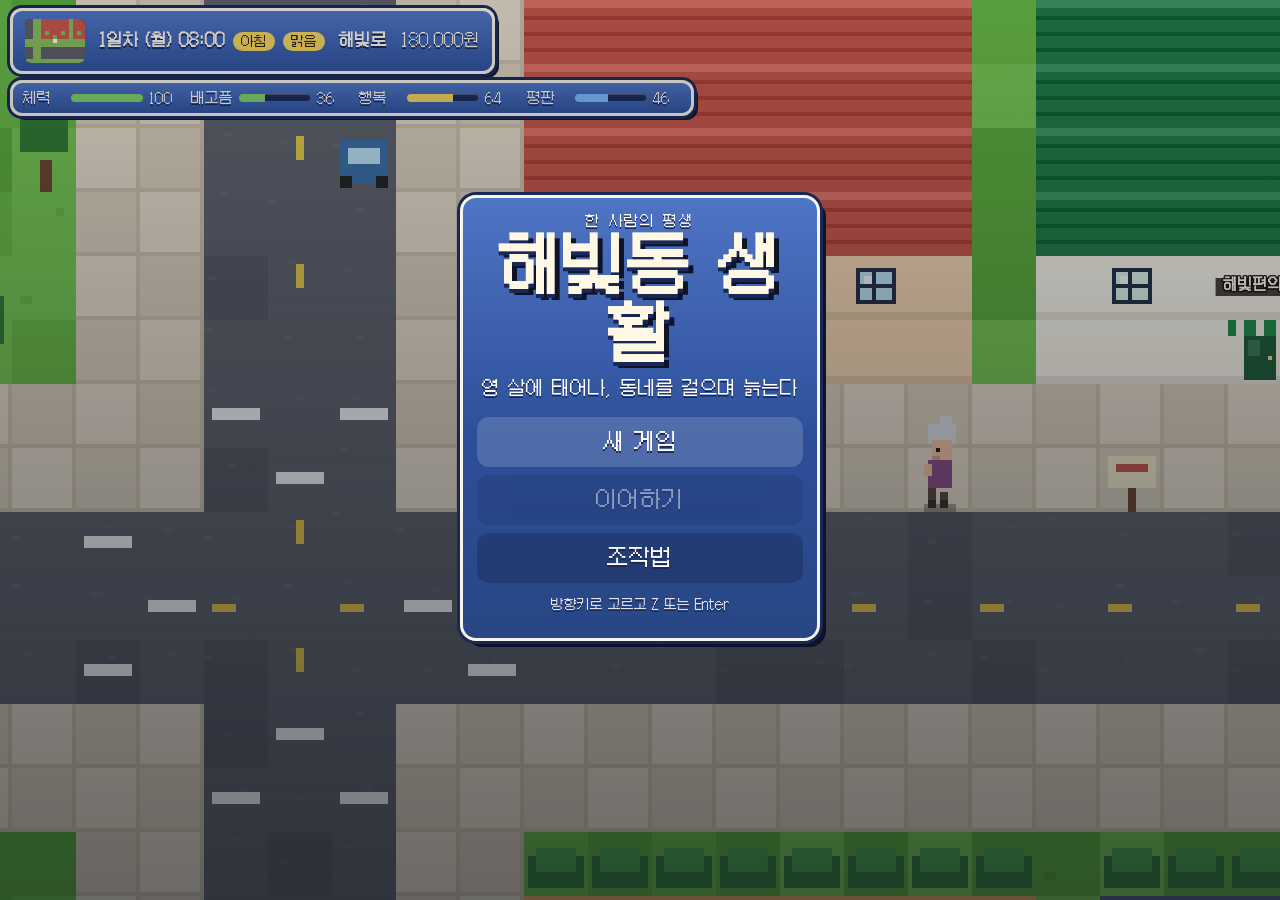
==== commit 543bc2e5: "Update haebit/ to the v8 build. Replace the game files and drop the previous hashed script and pack." ====
--- a/haebit/index.html
+++ b/haebit/index.html
@@ -6,7 +6,7 @@
     <meta name="viewport" content="width=device-width, initial-scale=1, maximum-scale=1, user-scalable=no, viewport-fit=cover" />
     <title>해빛동 생활</title>
     <link rel="icon" href="data:image/svg+xml,%3Csvg xmlns='http://www.w3.org/2000/svg' viewBox='0 0 16 16'%3E%3Crect fill='%236fbf4a' width='16' height='16'/%3E%3Crect fill='%23c4564a' x='3' y='2' width='10' height='6'/%3E%3Crect fill='%23f0d2b0' x='3' y='8' width='10' height='6'/%3E%3Crect fill='%236e4630' x='6' y='10' width='4' height='4'/%3E%3C/svg%3E" />
-    <script type="module" crossorigin src="./assets/index-MZN1dBja.js"></script>
+    <script type="module" crossorigin src="./assets/index-nQ3jV609.js"></script>
     <link rel="stylesheet" crossorigin href="./assets/index-CIqMYIns.css">
   </head>
   <body>
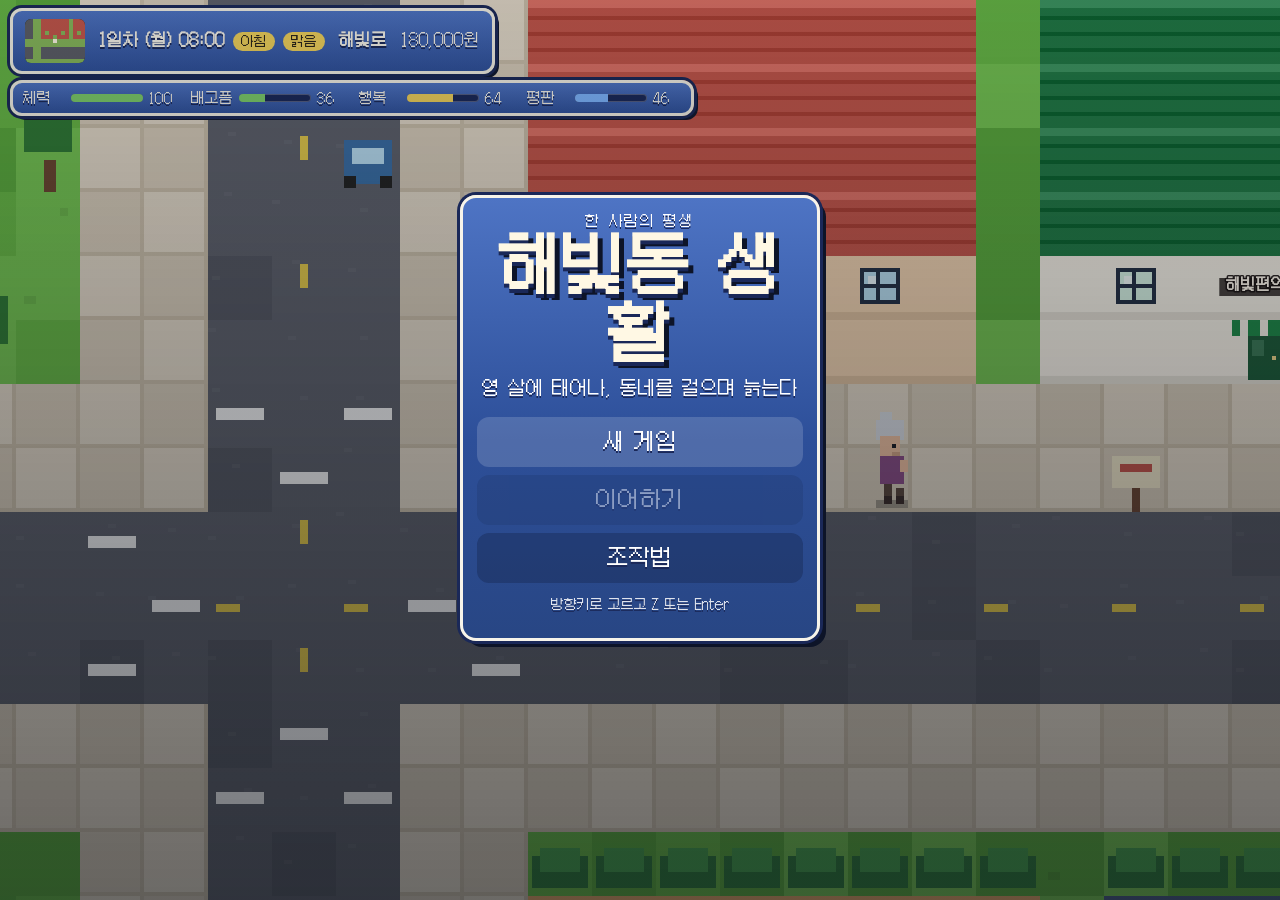
==== commit ad80f19a: "Update haebit/ to the v9 build. Replace the game files and drop the previous hashed assets and the u" ====
--- a/haebit/index.html
+++ b/haebit/index.html
@@ -6,8 +6,8 @@
     <meta name="viewport" content="width=device-width, initial-scale=1, maximum-scale=1, user-scalable=no, viewport-fit=cover" />
     <title>해빛동 생활</title>
     <link rel="icon" href="data:image/svg+xml,%3Csvg xmlns='http://www.w3.org/2000/svg' viewBox='0 0 16 16'%3E%3Crect fill='%236fbf4a' width='16' height='16'/%3E%3Crect fill='%23c4564a' x='3' y='2' width='10' height='6'/%3E%3Crect fill='%23f0d2b0' x='3' y='8' width='10' height='6'/%3E%3Crect fill='%236e4630' x='6' y='10' width='4' height='4'/%3E%3C/svg%3E" />
-    <script type="module" crossorigin src="./assets/index-nQ3jV609.js"></script>
-    <link rel="stylesheet" crossorigin href="./assets/index-CIqMYIns.css">
+    <script type="module" crossorigin src="./assets/index-DF8znNyz.js"></script>
+    <link rel="stylesheet" crossorigin href="./assets/index-Cxhnc6y6.css">
   </head>
   <body>
     <div id="app">
--- a/haebit/assets/index-Cxhnc6y6.css
+++ b/haebit/assets/index-Cxhnc6y6.css
@@ -0,0 +1 @@
+@font-face{font-family:Galmuri11;src:url(./Galmuri11-BRfSs4K_.woff2) format("woff2");font-weight:400;font-style:normal;font-display:swap}:root{color-scheme:dark;--ink: #f7f4ea;--navy: #1a2858;--blue: #3f68b8;--blue-2: #2c4c90;--edge: #f4f1e6;--shadow: #10182e;font-family:Galmuri11,WenQuanYi Micro Hei,Apple SD Gothic Neo,Malgun Gothic,sans-serif}*{box-sizing:border-box}html,body{margin:0;height:100%;background:#12110e}body{overflow:hidden}button,input{font-family:inherit}button{cursor:pointer}#app{height:100%;height:100dvh;display:flex;flex-direction:column;align-items:stretch;justify-content:flex-start;padding-top:env(safe-area-inset-top,0px)}#world{image-rendering:pixelated;image-rendering:crisp-edges;background:#1a2214;touch-action:none;flex:1 1 auto;min-height:0;width:100%}#hud,#hint,#toasts,#floaters,#dialogue,#menu,#overlay,#pad,#fatal{position:fixed;z-index:2;pointer-events:none}#dialogue,#menu,#overlay,#pad{pointer-events:auto}#pad{pointer-events:none}#pad button{pointer-events:auto}#hud{top:calc(8px + env(safe-area-inset-top,0px));left:10px;right:10px;max-width:calc(100vw - 20px);display:flex;flex-direction:column;gap:6px;align-items:flex-start}.hud-card{display:flex;flex-wrap:wrap;gap:8px 14px;align-items:center;background:linear-gradient(180deg,#4e74c4,#2f519c);color:var(--ink);border:3px solid var(--edge);box-shadow:0 0 0 3px var(--navy),4px 4px 0 var(--shadow);border-radius:12px;padding:8px 12px;text-shadow:0 2px 0 var(--navy)}.peek{width:60px;height:44px;image-rendering:pixelated;border-radius:6px;background:#1a2214}.hud-time{display:flex;gap:8px;align-items:baseline;flex-wrap:wrap}.hud-time i{font-style:normal;background:#f0d15a;color:#2a2418;text-shadow:none;border-radius:999px;padding:1px 8px;font-size:13px}.hud-place{font-weight:700}.hud-money small{display:block;font-size:12px;opacity:.9}.stars{color:#ffd0d0;letter-spacing:1px}.stats{padding:6px 10px}.stat{display:flex;align-items:center;gap:6px;min-width:148px}.stat span{width:42px;font-size:14px}.bar{width:72px;height:8px;background:#1a2858;border-radius:99px;overflow:hidden;box-shadow:inset 0 0 0 1px #ffffff40}.bar i{display:block;height:100%}.stat em{font-style:normal;width:28px;font-size:13px}#hint{top:98px;left:12px;max-width:min(460px,calc(100% - 24px));text-align:left;color:#fff8ea;background:#101628e0;border:2px solid #f4f1e6;border-radius:10px;padding:6px 10px;font-size:15px;text-shadow:none}#hint[hidden]{display:none}#toasts,#floaters{top:108px;left:50%;transform:translate(-50%);display:flex;flex-direction:column;gap:6px;align-items:center;width:min(520px,calc(100% - 24px))}#floaters{top:168px}.toast,.floater{background:#101420e0;color:#fff8ea;border-radius:10px;padding:6px 12px;text-align:center}.floater.good{color:#b6f5a0}.floater.bad{color:#ffb0a8}#dialogue{left:50%;bottom:calc(12px + env(safe-area-inset-bottom,0px));transform:translate(-50%);width:min(760px,calc(100% - 20px));z-index:8}#dialogue[hidden]{display:none}.nameplate{display:inline-block;margin:0 0 -3px 18px;background:#f4f1e6;color:#1c2438;border:3px solid #1a2858;border-radius:10px 10px 0 0;padding:2px 12px 4px;text-shadow:none;position:relative;z-index:1}.dlg-box,.choices{background:linear-gradient(180deg,#4a72c4,#2c4e98);color:#fff;border:3px solid #f7f4ea;box-shadow:0 0 0 3px #1a2858,5px 5px #0d1428;border-radius:14px;text-shadow:0 2px 0 #1a2858}.dlg-box{min-height:92px;padding:16px 18px 14px;position:relative}.dlg-box p{margin:0;font-size:22px;line-height:1.45;min-height:2.9em}.caret{position:absolute;right:16px;bottom:8px;animation:bob .7s steps(2) infinite}.dlg-nav{display:flex;gap:8px;margin-top:8px}.dlg-nav button{flex:1;min-height:44px;border-radius:12px;border:3px solid #f7f4ea;background:#0a122859;color:#fff;font-size:16px;text-shadow:0 2px 0 #1a2858;touch-action:manipulation}.choices{position:absolute;right:8px;bottom:calc(100% + 8px);display:flex;flex-direction:column;min-width:220px;padding:6px}.choice,.row,.big,.card{border:0;background:transparent;color:inherit;text-align:left;font-size:20px;text-shadow:inherit}.choice,.row{padding:6px 8px;border-radius:8px;min-height:44px;touch-action:manipulation}.choice.sel,.row.sel,.big.sel,.card.sel{background:#ffffff29}.choice:hover,.row:hover,.big:hover,.card:hover{background:#ffffff1a}.row.off,.big.off,.choice:disabled{opacity:.45}#menu{top:0;right:0;bottom:0;left:0;display:flex;justify-content:flex-end;align-items:flex-start;padding:calc(12px + env(safe-area-inset-top,0px)) 12px calc(12px + env(safe-area-inset-bottom,0px));background:#080a1047;z-index:5}#menu[hidden]{display:none}#menu.phone{justify-content:center;align-items:center}.panel-card,.title-card{width:min(360px,calc(100vw - 32px));background:linear-gradient(180deg,#4e74c4,#2d4f99 55%,#284684);color:#fff;border:3px solid #f7f4ea;box-shadow:0 0 0 3px #1a2858,6px 6px #0d1428;border-radius:16px;padding:14px 14px 12px;text-shadow:0 2px 0 #1a2858}#menu.phone .panel-card{width:min(320px,calc(100vw - 28px));background:#1c1e24;color:#102033;text-shadow:none;border-radius:28px;border:3px solid #eceae4;box-shadow:0 12px #0a0c10;padding:18px 14px 14px}#menu.phone h2{color:#f4f1ea;text-shadow:none;margin:0 0 8px;text-align:center}#menu.phone .panel-card p,#menu.phone .row,#menu.phone .foot{background:#e7f3ff;color:#142033;text-shadow:none}#menu.phone .panel-card p{margin:0;padding:4px 8px}#menu .panel-card p.src{font-size:11px;line-height:1.35;color:#5c6570;padding-top:0;padding-bottom:6px}#menu.phone .rows{background:#e7f3ff;border-radius:0 0 12px 12px;padding:4px}#menu.phone .row.sel{background:#b9dcff}.panel-card{max-height:min(78dvh,680px);overflow:auto}.menu-chrome{display:flex;align-items:center;justify-content:space-between;gap:8px;position:sticky;top:0;z-index:2;padding-bottom:8px;background:#3d62ae}.menu-chrome h2{margin:0;flex:1;text-align:center;font-size:18px}.chrome-btn{min-width:64px;min-height:44px;border-radius:12px;border:3px solid #f7f4ea;background:#0a122847;color:inherit;font-size:16px;text-shadow:inherit;touch-action:manipulation}#menu.phone .menu-chrome{background:#1c1e24}#menu.phone .chrome-btn{color:#f4f1ea;border-color:#eceae4;background:#2a3142}.panel-card h2,.title-card h2{margin:0;font-size:22px}.panel-card p{margin:0 0 2px;font-size:15px;line-height:1.45}.rows{display:flex;flex-direction:column;margin-top:8px;max-height:min(46vh,320px);overflow:auto}.row{font-size:20px;display:flex;gap:6px;align-items:center}.cur{width:18px;display:inline-block}.foot{margin-top:8px!important;opacity:.95;font-size:14px!important}.minimap{width:100%;height:auto;image-rendering:pixelated;margin-top:8px;border-radius:8px;background:#87b85a}#overlay{top:0;right:0;bottom:0;left:0;z-index:6}#overlay[hidden]{display:none}.scrim{min-height:100%;display:flex;align-items:center;justify-content:center;padding:24px 12px 88px;background:linear-gradient(180deg,#0a0e1626,#0a0e168c)}.title-card{text-align:center;max-height:calc(100vh - 24px);overflow:auto}.title-card.wide{width:min(680px,calc(100vw - 24px))}.eyebrow{letter-spacing:.12em;margin:0;font-size:14px}h1{margin:4px 0 0;font-size:clamp(40px,8vw,64px);line-height:1.05;color:#fff8e4;text-shadow:0 4px 0 #1a2858,5px 6px 0 #0d1428}.sub{margin:8px 0 16px;font-size:18px}.stack{display:flex;flex-direction:column;gap:8px}.big{text-align:center;background:#0a122840;border-radius:12px;padding:10px 12px;font-size:22px}.big.ghost{background:transparent}.fine{font-size:13px;opacity:.85}.cards{display:grid;grid-template-columns:1fr 1fr;gap:8px;margin:10px 0 14px}.card{display:flex;flex-direction:column;align-items:center;gap:4px;padding:8px;border-radius:12px;text-align:center}.card canvas{width:64px;height:96px;image-rendering:pixelated;image-rendering:crisp-edges}.card strong{font-size:18px}.card span{font-size:13px;line-height:1.35;text-shadow:none;color:#e7eefc}.help{text-align:left;margin-bottom:12px}.help p{margin:0;font-size:16px;line-height:1.45}.row-btns{flex-direction:row;justify-content:center}.row-btns .big{flex:1}#pad{position:relative;left:auto;right:auto;bottom:auto;display:none;flex:0 0 auto;justify-content:space-between;align-items:center;gap:8px;padding:8px 14px calc(10px + env(safe-area-inset-bottom,0px));z-index:3;background:#161922;border-top:3px solid #1a2858}.dpad,.ab{display:grid;gap:6px;pointer-events:none}.dpad{grid-template-columns:56px 56px 56px;grid-template-areas:". u ." "l . r" ". d ."}.ab{grid-template-columns:64px 64px;align-items:end}#pad button{width:56px;height:56px;min-width:44px;min-height:44px;border-radius:16px;border:3px solid #f4f1e6;background:#2f519ce0;color:#fff;font-size:20px;box-shadow:0 4px #10182e;text-shadow:0 2px 0 #1a2858;touch-action:none}.ab button{width:64px;height:64px;border-radius:50%}#pad.talking .dpad{visibility:hidden}#btn-up{grid-area:u}#btn-down{grid-area:d}#btn-left{grid-area:l}#btn-right{grid-area:r}#fatal{left:12px;right:12px;bottom:12px;background:#4a1020;color:#ffd7d7;padding:10px 12px;border-radius:10px;z-index:9;white-space:pre-wrap;pointer-events:none}#fatal[hidden]{display:none}@keyframes bob{0%{transform:translateY(0)}to{transform:translateY(4px)}}@media(max-width:860px),(pointer:coarse){#pad{display:flex}#app{position:relative}#dialogue{position:absolute;left:8px;right:8px;width:auto;transform:none;bottom:calc(var(--pad-h, 160px) + 8px)}#hint{top:calc(132px + env(safe-area-inset-top,0px));max-width:calc(100% - 24px)}.dlg-box p{font-size:16px;line-height:1.4}.choices{min-width:0;max-width:calc(100vw - 36px);right:0}h1{font-size:42px}.stat{min-width:120px}.hud-card{font-size:13px;padding:6px 8px}}html[data-text=lg] .dlg-box p,html[data-text=lg] .row,html[data-text=lg] .choice,html[data-text=lg] .panel-card p,html[data-text=lg] .hud-card,html[data-text=lg] #hint{font-size:18px}html[data-text=lg] .dlg-box p{font-size:22px}html[data-text=xl] .dlg-box p,html[data-text=xl] .row,html[data-text=xl] .choice,html[data-text=xl] .panel-card p,html[data-text=xl] .hud-card,html[data-text=xl] #hint{font-size:20px}html[data-text=xl] .dlg-box p{font-size:26px}html[data-text=xl] .stat span,html[data-text=xl] .stat em{font-size:15px}@media(max-width:860px)and (orientation:landscape){.dpad{grid-template-columns:44px 44px 44px}#pad button{width:44px;height:44px}.ab button{width:48px;height:48px}#dialogue{bottom:calc(var(--pad-h, 120px) + 8px)}}
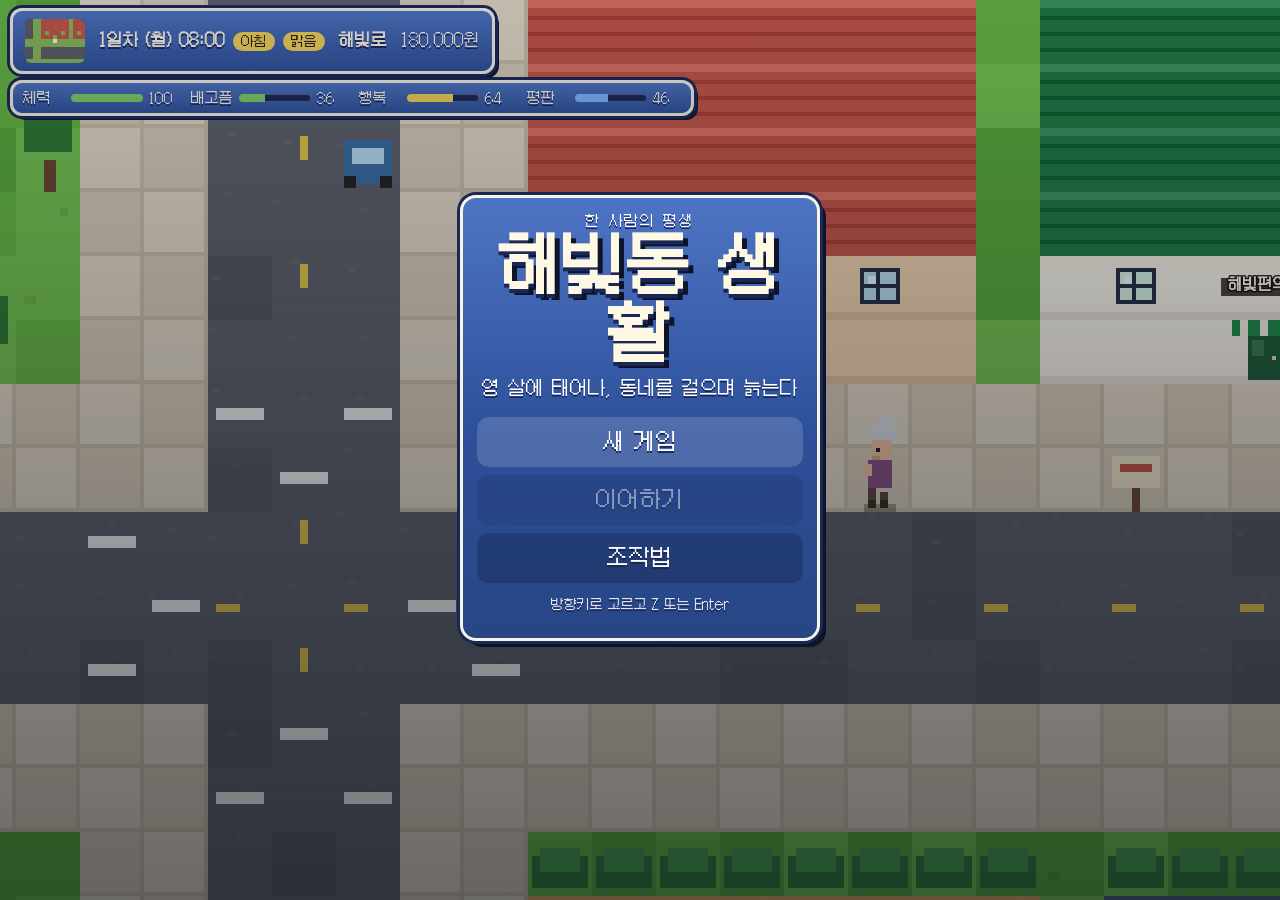
==== commit efa46ee4: "Update haebit/ to the v10 build. Replace the game files and drop the previous hashed assets.  Co-aut" ====
--- a/haebit/index.html
+++ b/haebit/index.html
@@ -6,7 +6,7 @@
     <meta name="viewport" content="width=device-width, initial-scale=1, maximum-scale=1, user-scalable=no, viewport-fit=cover" />
     <title>해빛동 생활</title>
     <link rel="icon" href="data:image/svg+xml,%3Csvg xmlns='http://www.w3.org/2000/svg' viewBox='0 0 16 16'%3E%3Crect fill='%236fbf4a' width='16' height='16'/%3E%3Crect fill='%23c4564a' x='3' y='2' width='10' height='6'/%3E%3Crect fill='%23f0d2b0' x='3' y='8' width='10' height='6'/%3E%3Crect fill='%236e4630' x='6' y='10' width='4' height='4'/%3E%3C/svg%3E" />
-    <script type="module" crossorigin src="./assets/index-DF8znNyz.js"></script>
+    <script type="module" crossorigin src="./assets/index-DNBbqWLe.js"></script>
     <link rel="stylesheet" crossorigin href="./assets/index-Cxhnc6y6.css">
   </head>
   <body>
